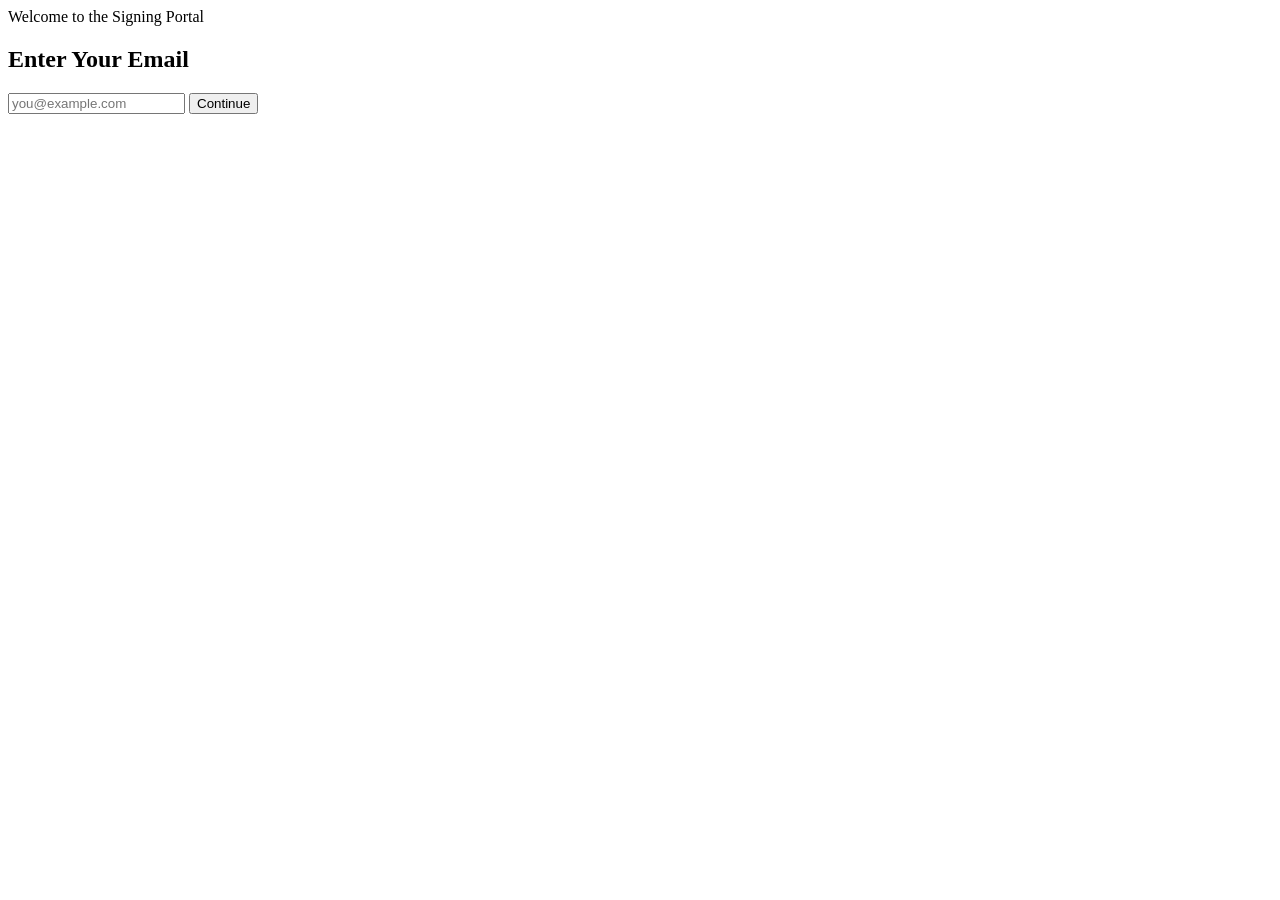
==== docs/index.html @ 4420e97e "Email Signing Email Signing" ====
<!DOCTYPE html>
<html>
<head>
    <title>Login – Signing Portal</title>
    <link rel="stylesheet" href="{{ url_for('static', filename='style.css') }}">
</head>

<body>

<header class="main-header">
    Welcome to the Signing Portal
</header>

<div class="login-container">
    <h2>Enter Your Email</h2>

    <form action="/set_email" method="POST" class="login-form">
        <input type="email" name="email" placeholder="you@example.com" required>
        <button type="submit" class="sign-btn">Continue</button>
    </form>
</div>

</body>
</html>
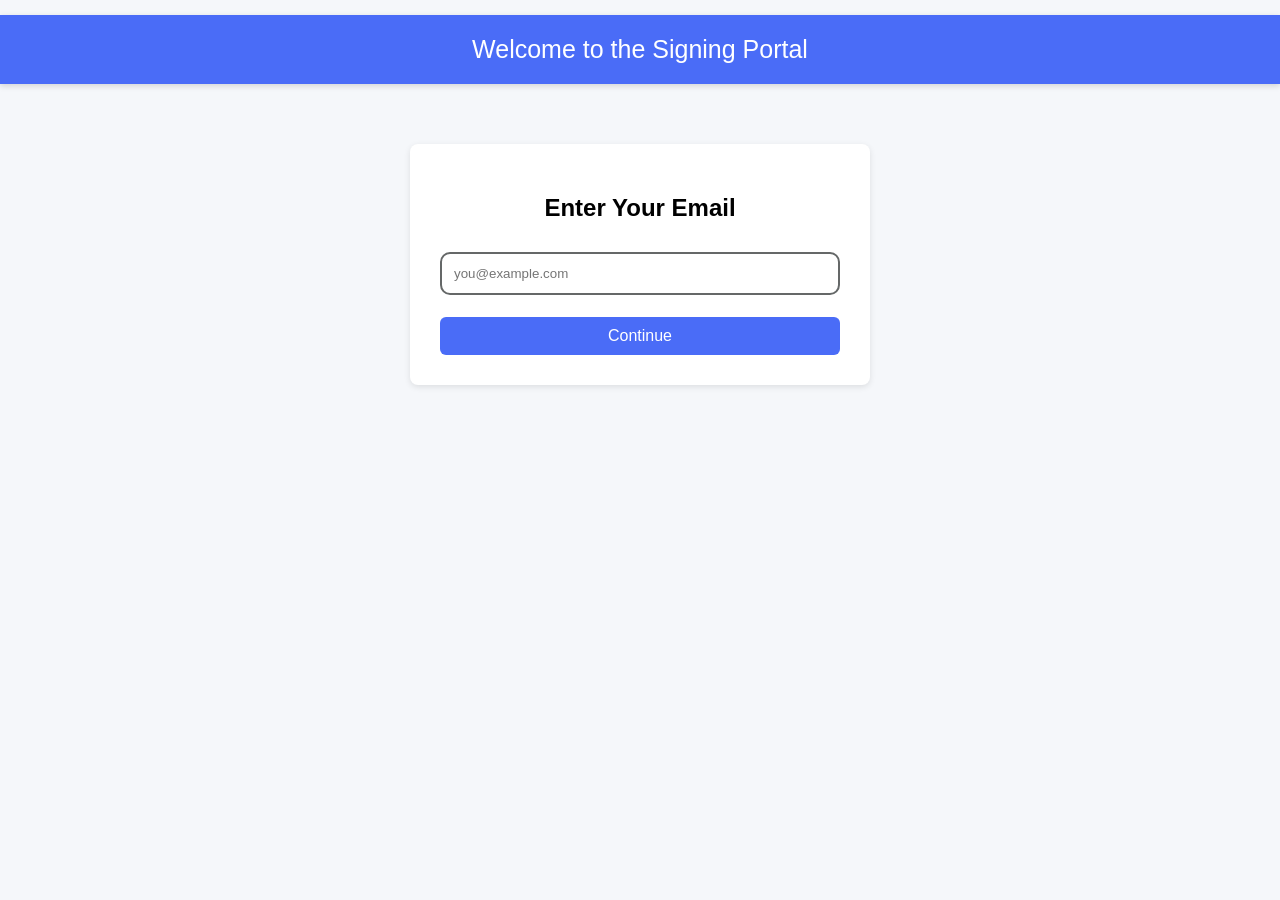
==== commit 78394e8b: "Email Signing Email Signing" ====
--- a/docs/index.html
+++ b/docs/index.html
@@ -2,7 +2,7 @@
 <html>
 <head>
     <title>Login – Signing Portal</title>
-    <link rel="stylesheet" href="{{ url_for('static', filename='style.css') }}">
+    <link rel="stylesheet" href="static/style.css">
 </head>
 
 <body>
--- a/docs/static/style.css
+++ b/docs/static/style.css
@@ -0,0 +1,284 @@
+body {
+    font-family: "Segoe UI", sans-serif;
+    background: #f5f7fa;
+    margin: 0;
+    padding: 0;
+    display: block; /* important: stop centering all children */
+}
+
+header {
+    display: flex;
+    align-self: stretch;
+    flex-direction: row;
+    flex-wrap: nowrap;
+    justify-content: center;
+    margin-top: 15px;
+    font-size: 25px;
+}
+
+h2 {
+    display: flex;
+    align-self: stretch;
+    flex-direction: row;
+    flex-wrap: nowrap;
+    justify-content: center;
+}
+
+header.main-header {
+    width: 100%;
+    background: #4a6cf7;
+    color: white;
+    padding: 20px 0;
+    box-shadow: 0 2px 6px rgba(0,0,0,0.15);
+}
+
+.header-inner {
+    width: 100%;
+    max-width: none;
+    margin: 0;
+    padding: 0 40px; /* optional padding */
+    display: flex;
+    justify-content: space-between;
+    align-items: center;
+    position: relative;
+}
+
+.header-title {
+    position: absolute;
+    left: 50%;
+    transform: translateX(-50%);
+    font-size: 26px;
+    font-weight: bold;
+}
+
+.header-user {
+    margin-left: auto;
+    font-size: 14px;
+    display: flex;
+    gap: 10px;
+    padding-right: 10px;
+    white-space: nowrap;
+}
+
+.header-left {
+    flex: 1;
+}
+
+.sig-container {
+    margin-top: 30px;
+    display: flex;
+    flex-direction: column;
+    align-items: center;
+    gap: 15px;
+}
+
+#sig {
+    border: 2px solid #333;
+    border-radius: 8px;
+    background: white;
+    box-shadow: 0 2px 10px rgba(0,0,0,0.15);
+    cursor: crosshair;
+}
+
+button {
+    padding: 10px 20px;
+    border: none;
+    border-radius: 6px;
+    font-size: 16px;
+    cursor: pointer;
+}
+
+button.sign-btn {
+    background: #4a6cf7;
+    color: white;
+}
+
+button.sign-btn:hover {
+    background: #3a57d0;
+}
+
+button.clear-btn {
+    background: #e74c3c;
+    color: white;
+}
+
+button.clear-btn:hover {
+    background: #c0392b;
+}
+
+.pdf-preview {
+    display: flex;
+    align-self: center;
+    flex-direction: column;
+    flex-wrap: nowrap;
+    justify-content: center;
+    margin-top: 40px;
+    
+}
+
+.pdf-preview embed {
+    border: 1px solid #ccc;
+    border-radius: 8px;
+    width: 80%;
+    max-width: 1000px;
+    align-self: center;
+}
+
+.success-container {
+    margin-top: 60px;
+    text-align: center;
+}
+
+.success-icon {
+    font-size: 80px;
+    color: #2ecc71;
+    margin-bottom: 20px;
+}
+
+.success-buttons {
+    margin-top: 30px;
+    display: flex;
+    justify-content: center;
+    gap: 20px;
+}
+
+.download-btn, .home-btn {
+    padding: 12px 24px;
+    border-radius: 6px;
+    text-decoration: none;
+    font-size: 16px;
+    color: white;
+}
+
+.download-btn {
+    background: #4a6cf7;
+}
+
+.download-btn:hover {
+    background: #3a57d0;
+}
+
+.home-btn {
+    background: #7f8c8d;
+}
+
+.home-btn:hover {
+    background: #636e72;
+}
+
+.home-container {
+    margin-top: 40px;
+    width: 80%;
+    max-width: 800px;
+}
+
+.doc-list {
+    list-style: none;
+    padding: 0;
+    margin-top: 20px;
+}
+
+.doc-item {
+    background: white;
+    padding: 15px 20px;
+    margin-bottom: 15px;
+    border-radius: 8px;
+    box-shadow: 0 2px 6px rgba(0,0,0,0.1);
+    display: flex;
+    justify-content: space-between;
+    align-items: center;
+}
+
+.doc-item span {
+    color: #666;
+    font-size: 14px;
+}
+
+.doc-item .sign-btn {
+    padding: 8px 16px;
+    background: #4a6cf7;
+    color: white;
+    border-radius: 6px;
+    text-decoration: none;
+}
+
+.doc-item .sign-btn:hover {
+    background: #3a57d0;
+}
+
+.upload-container {
+    width: 80%;
+    max-width: 800px;
+    margin: 30px auto;
+    background: white;
+    padding: 20px;
+    border-radius: 8px;
+    box-shadow: 0 2px 6px rgba(0,0,0,0.1);
+}
+
+.documents-container {
+    width: 80%;
+    max-width: 800px;
+    margin: 30px auto;
+}
+
+
+.upload-form {
+    display: flex;
+    flex-direction: column;
+    gap: 12px;
+}
+
+.upload-form input[type="email"],
+
+.upload-form input[type="file"] {
+    padding: 10px;
+    border: 1px solid #ccc;
+    border-radius: 6px;
+}
+
+.upload-form button {
+    width: 200px;
+    margin-top: 10px;
+}
+
+.login-container {
+    background: white;
+    padding: 30px;
+    margin: 60px auto;
+    width: 400px;
+    border-radius: 8px;
+    box-shadow: 0 2px 6px rgba(0,0,0,0.1);
+}
+
+.login-form {
+    display: flex;
+    flex-direction: column;
+    gap: 12px;
+}
+
+.login-form input {
+    padding: 12px;
+    margin: 10px 0;
+    box-sizing: border-box;
+    border-radius: 10px;
+    border-style: solid;
+    border-color: #656868;
+}
+
+.header-user .change-email {
+    color: white;
+    text-decoration: underline;
+    font-size: 14px;
+}
+
+body > header {
+    align-self: stretch;
+}
+
+
+
+
+
+
+
